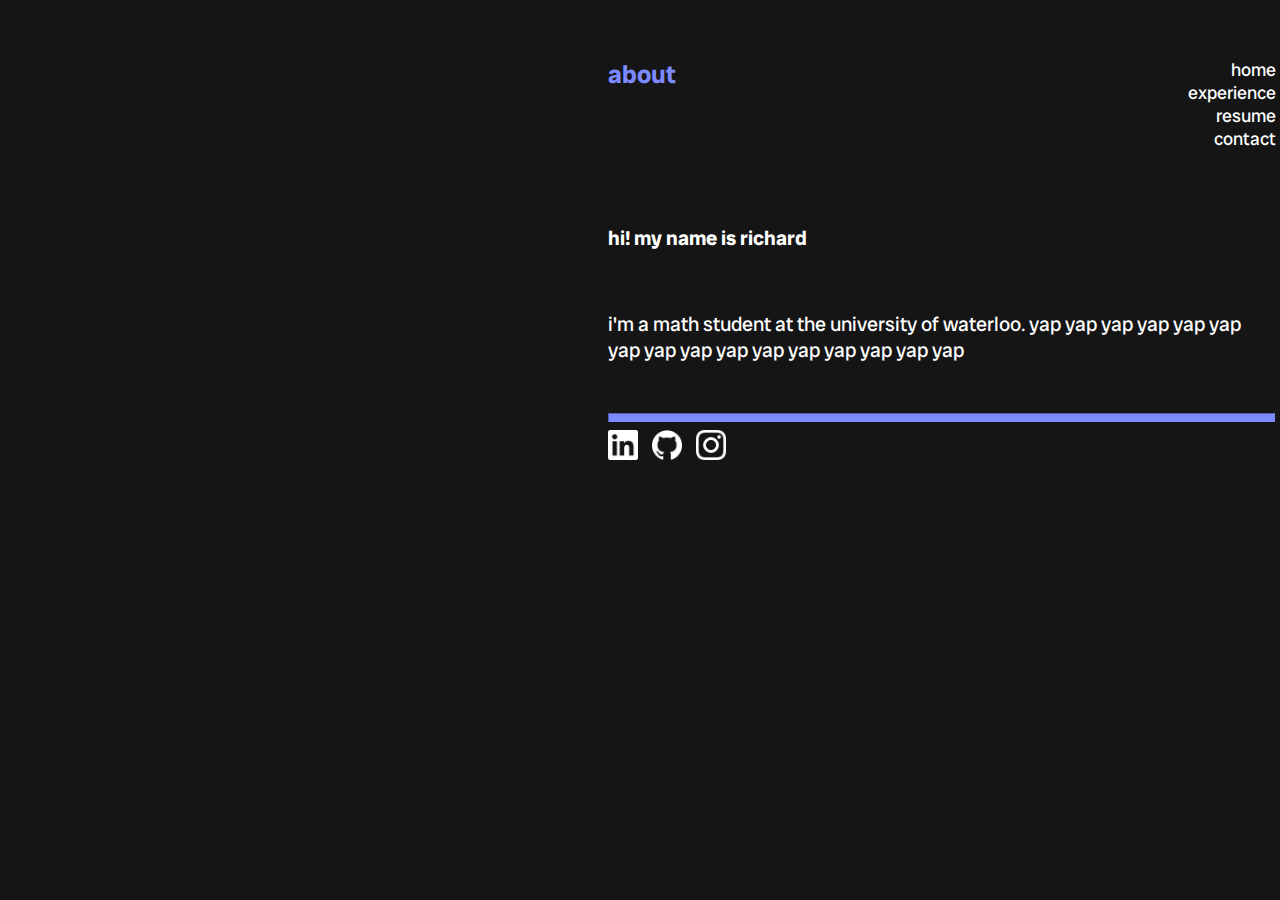
==== html/about.html @ b961aaed "Add files via upload" ====
<!DOCTYPE html>
<html>
  <head>
    <meta charset="UTF-8">
    <meta name="viewport" content="width=device-width, initial-scale=1.0">
    <title>about</title>
    <link rel="stylesheet" href="../css/styles.css">
    <link rel="preconnect" href="https://fonts.googleapis.com">
    <link rel="preconnect" href="https://fonts.gstatic.com" crossorigin>
    <link href="https://fonts.googleapis.com/css2?family=Radio+Canada+Big:ital,wght@0,400..700;1,400..700&display=swap" rel="stylesheet">
  </head>
  <body>
    <div class="flex_container">
      <div class="about_title">
        <p class="title">about</p>
      </div>
      <div class="right_align">
        <a class="link" href="home.html"> home </a>
        <a class="link" href="experience.html">experience</a>
        <a class="link" href="../Trieu, Richard - Resume-2.pdf" target="_blank">resume</a>
        <a class="link" href="mailto: richardtrieu06@gmail.com" target="_blank">contact</a>
      </div>
    </div>
    <p class="about">hi! my name is richard</p>
    <p style="color: #7C89FF; margin-bottom: 60px; font-weight: normal" class="about"></p>
    <p class="about" style="font-weight: normal">i'm a math student at the university of waterloo. yap yap yap yap yap yap yap yap yap yap yap yap yap yap yap yap </p>

    <hr class="bottom_line">
    <div class="image_container">
      <a href="https://www.linkedin.com/in/richard-trieu6/" target="_blank"><img class="icon" src="../linkedin_icon.png"></a>
      <a href="https://github.com/RichardTrieu6" target="_blank"><img class="icon" src="../github_icon.png"></a>
      <a href="https://www.instagram.com/richard.trieu/" target="_blank"><img class="icon" src="../instagram_icon.png"></a>
    </div>
    
  </body>
</html>
---- css/styles.css ----
body {
  background-color: #151515;
}
p {
  margin: 0;
  font-family: "Radio Canada Big", sans-serif;
  color: white;
  font-weight: bold;
}
h1 {
  display: inline;
}
h2 {
  display: inline;
}
a {
  color: white;
  font-size: 18px;
  font-family: "Radio Canada Big", sans-serif;
}
.htxt {
  margin-left: 300px;
  margin-top: 350px;
  width: 400px;
  display: inline-block;
}

.cover_image {
  display: inline-block;
  margin-left: 400px;
  margin-top: 175px;
  width: 500px;
}

.link {
  text-decoration: none;
  text-align: right;
}

.link:hover {
  text-decoration: underline;
}

.name {
  font-size: 50px;
  font-weight: bold;
}
.intro {
  font-size: 50px;
  font-weight: bold;
}
.about {
  margin-left: 600px;
  font-size: 20px;
  margin-bottom: 10px;
  width: 650px;
}

.title {
  color: #7C89FF; 
  font-size: 25px; 
}
.about_title {
  margin-top: 50px;
  margin-bottom: 50px;
  width: 67px; 
  display: inline-block;
}

.home_button {
  font-size: 18px;
  font-weight: normal;
  font-family: "Radio Canada Big", sans-serif;
}

.experience_button {
  font-size: 18px;
  font-weight: normal;
  font-family: "Radio Canada Big", sans-serif;
}

.right_align {
  margin-top: 50px;
  margin-left: 600px;
  margin-bottom: 75px;
  width: 1px;
  display: flex;
  flex-wrap: wrap;
  align-content:flex-end;
  flex-direction: column;
  justify-content: flex-end;
  
}
.flex_container {
  display: flex;
  margin-left: 600px;
}

.bottom_line {
  margin-top: 50px;
  height:7px;
  background-color:#7C89FF;
  width: 665px; 
  margin-left:600px;
  border-color:#7C89FF;
}
.image_container {
  display: inline-block;
  margin-left: 600px;
}

.icon {
  width: 30px;
  padding-right: 10px;
}

.flex_container_home {
  display: flex;
}
.image_container_home {
  display: inline-block;
}
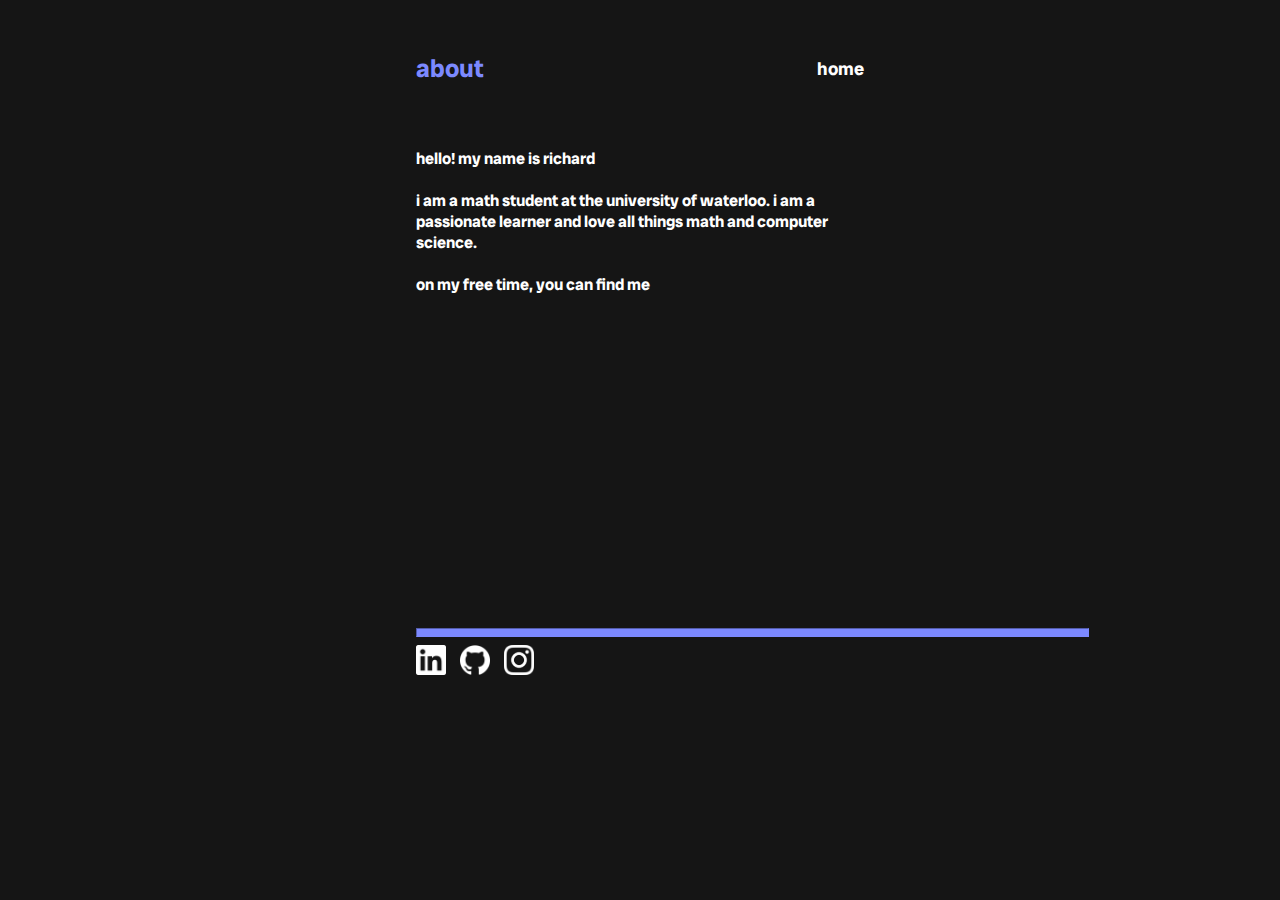
==== commit c002564c: "Update about.html" ====
--- a/html/about.html
+++ b/html/about.html
@@ -10,27 +10,21 @@
     <link href="https://fonts.googleapis.com/css2?family=Radio+Canada+Big:ital,wght@0,400..700;1,400..700&display=swap" rel="stylesheet">
   </head>
   <body>
-    <div class="flex_container">
-      <div class="about_title">
-        <p class="title">about</p>
-      </div>
-      <div class="right_align">
-        <a class="link" href="home.html"> home </a>
-        <a class="link" href="experience.html">experience</a>
-        <a class="link" href="../Trieu, Richard - Resume-2.pdf" target="_blank">resume</a>
-        <a class="link" href="mailto: richardtrieu06@gmail.com" target="_blank">contact</a>
-      </div>
+    <div class="container">
+      <section class="top">
+        <h1 class="about_title">about</h1>
+        <a class="link" href="../index.html" style="margin-right:0;margin-left: auto;">home</a>
+      </section>
+      <section class="middle_about">
+        <p>hello! my name is richard <br><br> i am a math student at the university of waterloo. i am a passionate learner and love all things math and computer science. <br> <br> on my free time, you can find me  </p>
+        
+      </section>
+      <section class="bottom">
+        <hr class="bottom_line">
+        <a href="https://www.linkedin.com/in/richard-trieu6/" target="_blank"><img class="icon" src="../assets/linkedin_icon.png"></a>
+        <a href="https://github.com/RichardTrieu6" target="_blank"><img class="icon" src="../assets/github_icon.png"></a>
+        <a href="https://www.instagram.com/richard.trieu/" target="_blank"><img class="icon" src="../assets/instagram_icon.png"></a>
+      </section>
     </div>
-    <p class="about">hi! my name is richard</p>
-    <p style="color: #7C89FF; margin-bottom: 60px; font-weight: normal" class="about"></p>
-    <p class="about" style="font-weight: normal">i'm a math student at the university of waterloo. yap yap yap yap yap yap yap yap yap yap yap yap yap yap yap yap </p>
-
-    <hr class="bottom_line">
-    <div class="image_container">
-      <a href="https://www.linkedin.com/in/richard-trieu6/" target="_blank"><img class="icon" src="../linkedin_icon.png"></a>
-      <a href="https://github.com/RichardTrieu6" target="_blank"><img class="icon" src="../github_icon.png"></a>
-      <a href="https://www.instagram.com/richard.trieu/" target="_blank"><img class="icon" src="../instagram_icon.png"></a>
-    </div>
-    
   </body>
-</html>+</html>
--- a/css/styles.css
+++ b/css/styles.css
@@ -8,7 +8,8 @@
   font-weight: bold;
 }
 h1 {
-  display: inline;
+  font-family: "Radio Canada Big", sans-serif;
+  font-weight: bold;
 }
 h2 {
   display: inline;
@@ -35,11 +36,34 @@
 .link {
   text-decoration: none;
   text-align: right;
-}
-
-.link:hover {
-  text-decoration: underline;
-}
+  position: relative;
+  font-weight: bold;
+}
+
+.link:hover::after {
+  opacity: 1;
+}
+
+.link:before {
+  
+}
+
+.link:after {
+  content: '';
+  height: 2px;
+  width:100%;
+  background: #7C89FF;
+  display: block;
+  position: absolute;
+  left: 0;
+  bottom: -1;
+  opacity: 0;
+  transition: all 0.1s;
+  pointer-events: none;
+  
+}
+
+
 
 .name {
   font-size: 50px;
@@ -80,9 +104,6 @@
 }
 
 .right_align {
-  margin-top: 50px;
-  margin-left: 600px;
-  margin-bottom: 75px;
   width: 1px;
   display: flex;
   flex-wrap: wrap;
@@ -97,12 +118,11 @@
 }
 
 .bottom_line {
-  margin-top: 50px;
   height:7px;
   background-color:#7C89FF;
-  width: 665px; 
-  margin-left:600px;
+  width: 671px; 
   border-color:#7C89FF;
+  margin-top: 80px;
 }
 .image_container {
   display: inline-block;
@@ -118,5 +138,112 @@
   display: flex;
 }
 .image_container_home {
-  display: inline-block;
-}+  padding-top: 30px;
+  position: absolute;
+}
+.experience_title,.about_title {
+  font-size: 25px;
+  color: #7C89FF; 
+  
+}
+
+.experience_text {
+  font-size: 14px;
+  margin-top: 10px;
+  font-weight:normal
+}
+.experience_text_title {
+  font-size: 18px;
+  margin-top: 10px;
+  font-weight:normal
+}
+
+.experience_subtext {
+  color: #868686;
+  font-size: 15px;
+  font-weight:normal
+}
+.experience_subsubtext {
+  color: #868686;
+  font-size: 14px;
+  font-weight:normal
+}
+.experience_subhead {
+  font-size: 22px;
+  position: relative;
+  text-decoration: none;
+}
+
+.experience_subhead:after {
+  content: '';
+  height: 3px;
+  width:100%;
+  background: white;
+  display: block;
+  position: absolute;
+  left: 0;
+  bottom: -1;
+  opacity: 1;
+}
+
+
+.right_align_ex {
+  margin-left: 456px;
+  margin-bottom: 75px;
+  width: 1px;
+  display: flex;
+  flex-wrap: wrap;
+  align-content:flex-end;
+  flex-direction: column;
+  justify-content: flex-end;
+  
+}
+
+.container {
+  width: 35.4%;
+  margin: auto;
+  height: 100%;
+}
+.top {
+  height: 120px;
+  display: flex;
+  align-items: center;
+}
+.middle_title {
+  height: 20px;
+  display: flex;
+  margin-top: 20px;
+}
+.middle_desc {
+  height: 50px;
+  display: inline-block;
+  margin-top: 15px;
+  width: auto;
+}
+.middle_flex {
+  height: 30px;
+  display: flex;
+  margin-top: 15px;
+  width: auto;
+}
+
+.middle_desc_b {
+  height: 10px;
+  display: inline-block;
+  width: auto;
+}
+
+.middle_about {
+  margin-top: 20px;
+  height: 400px;
+  display: inline-block
+}
+.about_text {
+  font-weight: normal;
+}
+.bottom {
+  height: 70px;
+  display: inline-block;
+  align-items: center;
+}
+
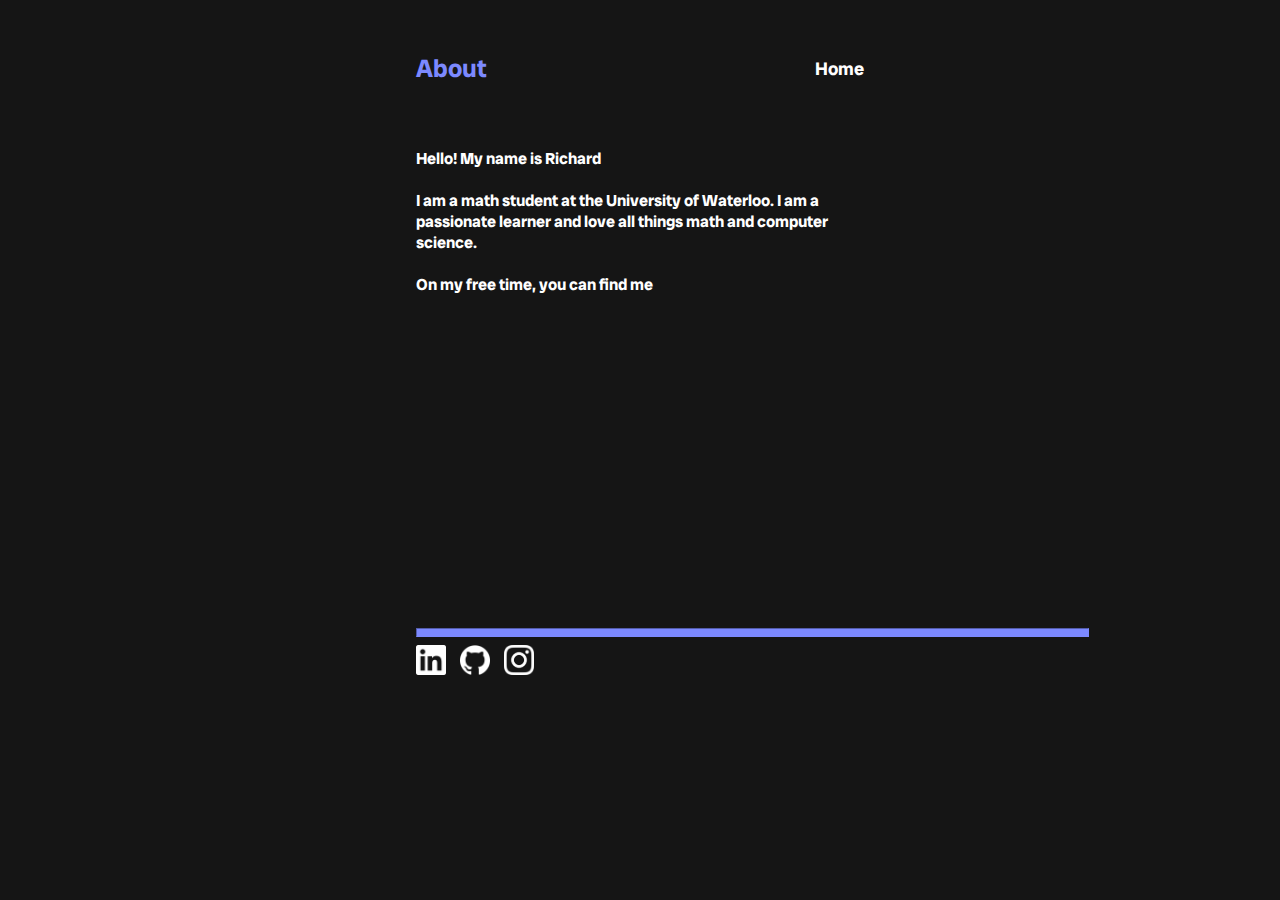
==== commit 3d87a87f: "Update about.html" ====
--- a/html/about.html
+++ b/html/about.html
@@ -3,7 +3,7 @@
   <head>
     <meta charset="UTF-8">
     <meta name="viewport" content="width=device-width, initial-scale=1.0">
-    <title>about</title>
+    <title>About</title>
     <link rel="stylesheet" href="../css/styles.css">
     <link rel="preconnect" href="https://fonts.googleapis.com">
     <link rel="preconnect" href="https://fonts.gstatic.com" crossorigin>
@@ -12,11 +12,11 @@
   <body>
     <div class="container">
       <section class="top">
-        <h1 class="about_title">about</h1>
-        <a class="link" href="../index.html" style="margin-right:0;margin-left: auto;">home</a>
+        <h1 class="about_title">About</h1>
+        <a class="link" href="../index.html" style="margin-right:0;margin-left: auto;">Home</a>
       </section>
       <section class="middle_about">
-        <p>hello! my name is richard <br><br> i am a math student at the university of waterloo. i am a passionate learner and love all things math and computer science. <br> <br> on my free time, you can find me  </p>
+        <p>Hello! My name is Richard <br><br> I am a math student at the University of Waterloo. I am a passionate learner and love all things math and computer science. <br> <br> On my free time, you can find me  </p>
         
       </section>
       <section class="bottom">
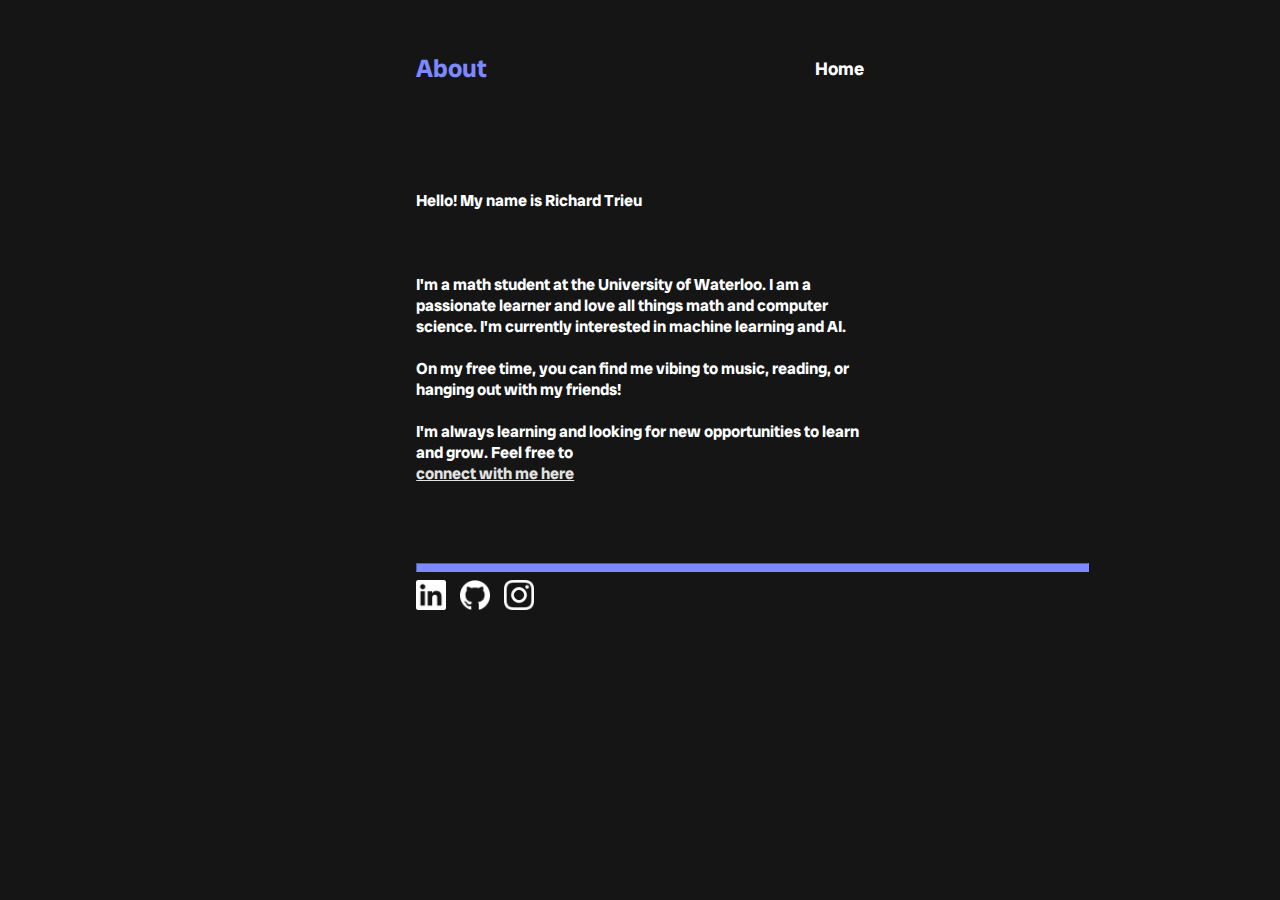
==== commit 8af3fe5a: "Update about.html" ====
--- a/html/about.html
+++ b/html/about.html
@@ -4,6 +4,7 @@
     <meta charset="UTF-8">
     <meta name="viewport" content="width=device-width, initial-scale=1.0">
     <title>About</title>
+    <link rel="icon" type="image/x-icon" href="/assets/favicon.ico">
     <link rel="stylesheet" href="../css/styles.css">
     <link rel="preconnect" href="https://fonts.googleapis.com">
     <link rel="preconnect" href="https://fonts.gstatic.com" crossorigin>
@@ -16,7 +17,9 @@
         <a class="link" href="../index.html" style="margin-right:0;margin-left: auto;">Home</a>
       </section>
       <section class="middle_about">
-        <p>Hello! My name is Richard <br><br> I am a math student at the University of Waterloo. I am a passionate learner and love all things math and computer science. <br> <br> On my free time, you can find me  </p>
+        <p class="about_text"><br><br>Hello! My name is Richard Trieu<br><br><br><br> I'm a math student at the University of Waterloo. I am a passionate learner and love all things math and computer science. I'm currently interested in machine learning and AI.  <br> <br> On my free time, you can find me vibing to music, reading, or hanging out with my friends! <br> <br> I'm always learning and looking for new opportunities to learn and grow. Feel free to</p>
+        <a class="connect" href="mailto: rzhtrieu@uwaterloo.com">connect with me here</a> 
+        
         
       </section>
       <section class="bottom">
--- a/css/styles.css
+++ b/css/styles.css
@@ -235,11 +235,12 @@
 
 .middle_about {
   margin-top: 20px;
-  height: 400px;
+  height: 300px;
   display: inline-block
 }
 .about_text {
-  font-weight: normal;
+  font-size:16px;
+  margin: 0;
 }
 .bottom {
   height: 70px;
@@ -247,3 +248,10 @@
   align-items: center;
 }
 
+.connect {
+  margin: 0;
+  font-family: "Radio Canada Big", sans-serif;
+  color: rgb(226, 226, 226);
+  font-size:16px;
+  font-weight: bold;
+}
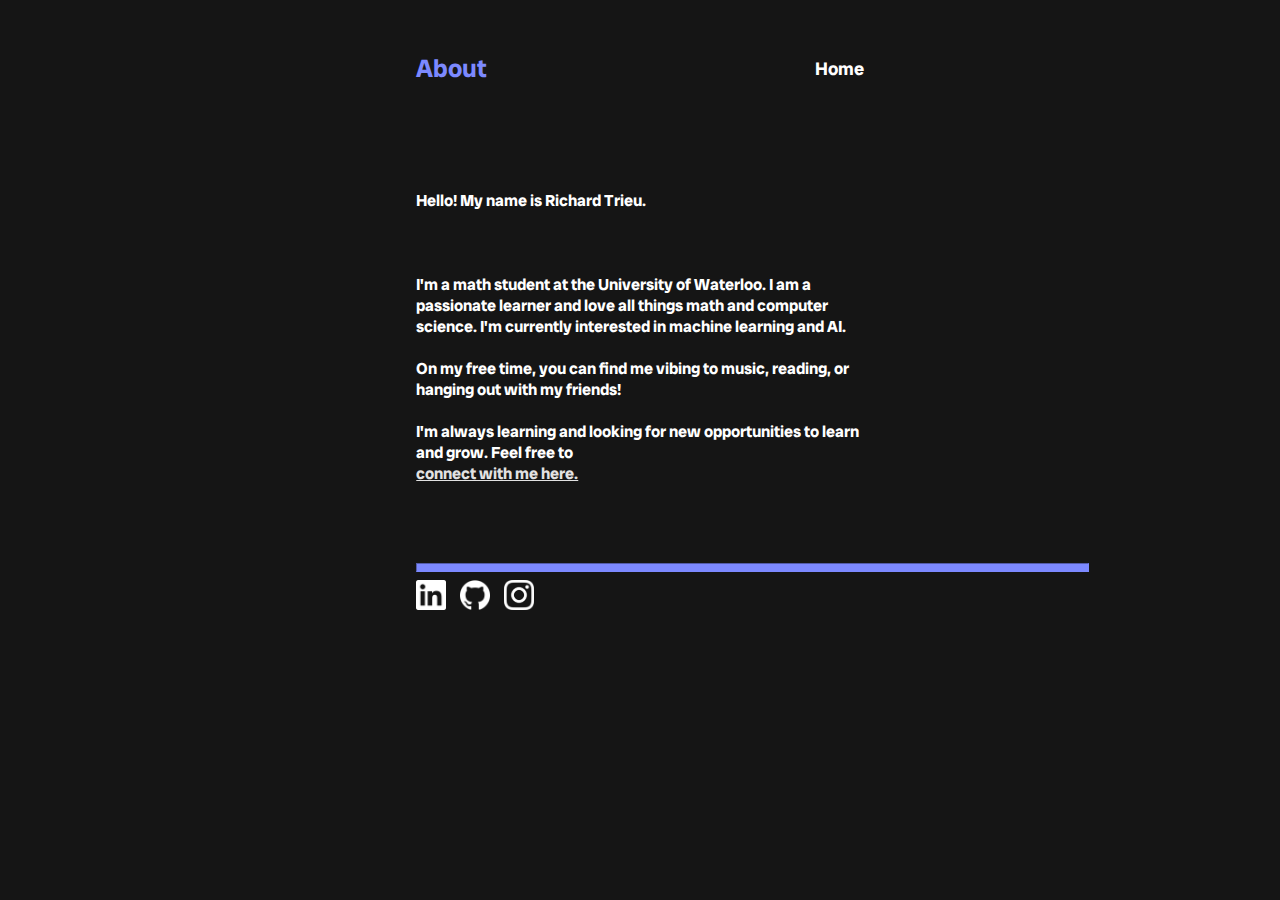
==== commit 88526807: "Update about.html" ====
--- a/html/about.html
+++ b/html/about.html
@@ -17,8 +17,8 @@
         <a class="link" href="../index.html" style="margin-right:0;margin-left: auto;">Home</a>
       </section>
       <section class="middle_about">
-        <p class="about_text"><br><br>Hello! My name is Richard Trieu<br><br><br><br> I'm a math student at the University of Waterloo. I am a passionate learner and love all things math and computer science. I'm currently interested in machine learning and AI.  <br> <br> On my free time, you can find me vibing to music, reading, or hanging out with my friends! <br> <br> I'm always learning and looking for new opportunities to learn and grow. Feel free to</p>
-        <a class="connect" href="mailto: rzhtrieu@uwaterloo.com">connect with me here</a> 
+        <p class="about_text"><br><br>Hello! My name is Richard Trieu.<br><br><br><br> I'm a math student at the University of Waterloo. I am a passionate learner and love all things math and computer science. I'm currently interested in machine learning and AI.  <br> <br> On my free time, you can find me vibing to music, reading, or hanging out with my friends! <br> <br> I'm always learning and looking for new opportunities to learn and grow. Feel free to</p>
+        <a class="connect" href="mailto: rzhtrieu@uwaterloo.com">connect with me here.</a> 
         
         
       </section>
